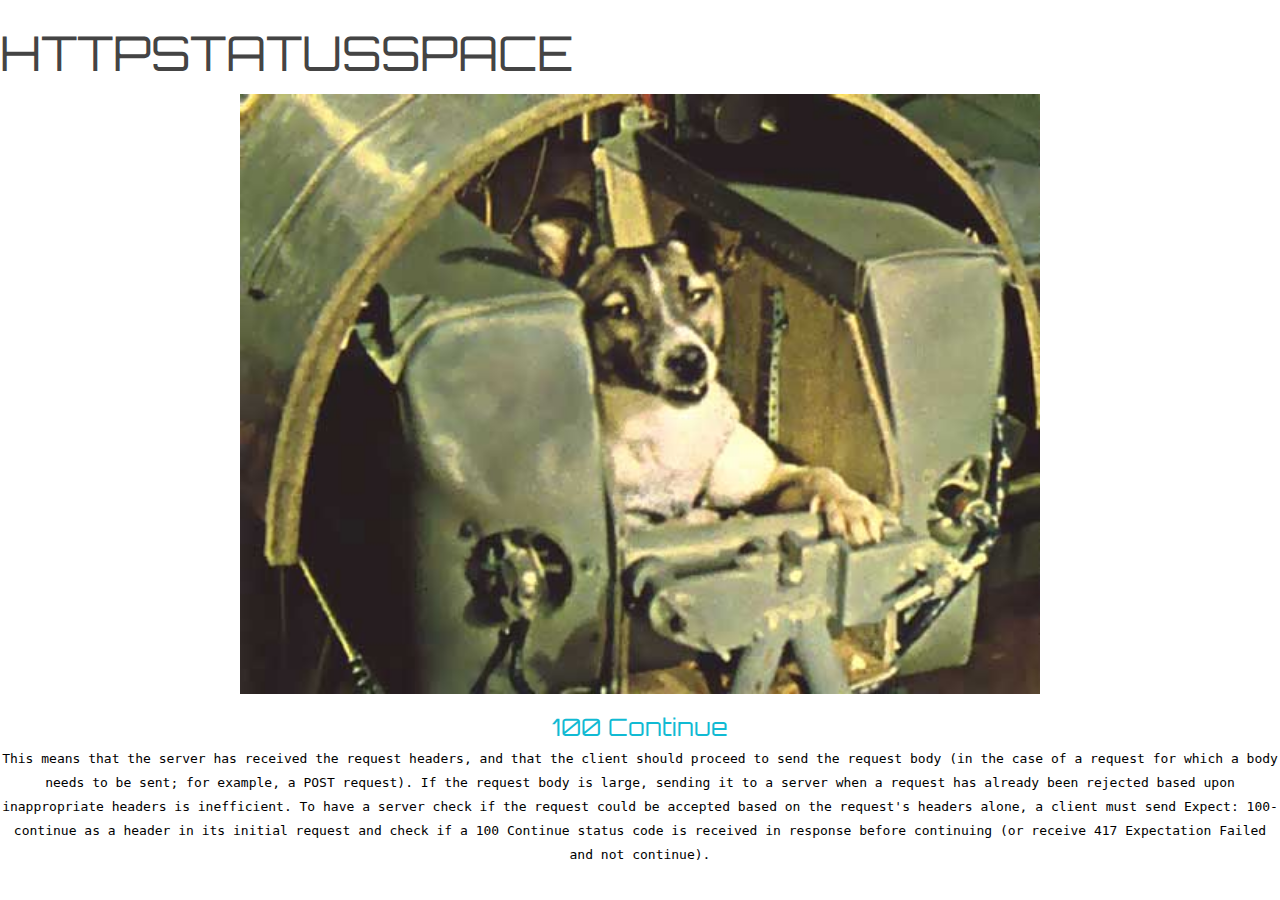
==== 100.html @ 15ec366b "added single page for 100" ====
<!DOCTYPE html>
<html>
  <head>
    <title>httpstatusspace</title>
    <link href='http://fonts.googleapis.com/css?family=Orbitron' rel='stylesheet' type='text/css'>
    <link href='css/base.css' rel='stylesheet' type='text/css'>

  </head>
  <body>
    <h1>HTTPSTATUSSPACE</h1>
    <div class="center">
      <img class="single" src="images/100_laika.jpg" alt="100 Continue">
      <a href="http://en.wikipedia.org/wiki/List_of_HTTP_status_codes#1xx_Server_Error"><h3>100 Continue</h3></a>
      <div id="body">
        <p id="text"> This means that the server has received the request headers, and that the client should proceed to send the request body (in the case of a request for which a body needs to be sent; for example, a POST request). If the request body is large, sending it to a server when a request has already been rejected based upon inappropriate headers is inefficient. To have a server check if the request could be accepted based on the request's headers alone, a client must send Expect: 100-continue as a header in its initial request and check if a 100 Continue status code is received in response before continuing (or receive 417 Expectation Failed and not continue).</p>
      </div>
    </div>
  </body>
</html>
---- css/base.css ----
html, body, div, span, applet, object, iframe,
h1, h2, h3, h4, h5, h6, p, blockquote, pre,
a, abbr, acronym, address, big, cite, code,
del, dfn, em, img, ins, kbd, q, s, samp,
small, strike, strong, sub, sup, tt, var,
b, u, i, center,
dl, dt, dd, ol, ul, li,
fieldset, form, label, legend,
table, caption, tbody, tfoot, thead, tr, th, td,
article, aside, canvas, details, embed, 
figure, figcaption, footer, header, hgroup, 
menu, nav, output, ruby, section, summary,
time, mark, audio, video {
	margin: 0;
	padding: 0;
	border: 0;
	font-size: 100%;
	font: inherit;
	vertical-align: baseline;
}
/* HTML5 display-role reset for older browsers */
article, aside, details, figcaption, figure, 
footer, header, hgroup, menu, nav, section {
	display: block;
}
body {
	color: #444;
	font-family: Georgia, serif;
	line-height: 1.5em;
}
ol, ul {
	list-style: square;
	margin: 0 0 0.5em;
}
blockquote, q {
	quotes: none;
}
blockquote:before, blockquote:after,
q:before, q:after {
	content: '';
	content: none;
}
code {
	background-color: #f4f4f4;
	font-family: Menlo, 'Panic Sans', monospace;
	font-size: 0.875em;
}
table {
	border-collapse: collapse;
	border-spacing: 0;
}
strong {
	font-weight: bold;
}
p {
	margin: 0 0 0.5em;
	max-width: 634px;
	font-family: 'Orbitron', 'sans-serif';
}
h1, h2, h3, h4, h5, h6 {
	font-family: 'Orbitron', 'sans-serif';
	font-weight: normal;
	line-height: 1.2em;
	padding: 0.5em 0 0.25em;
}

h1 {
	font-size: 3em;
}

h2 {
	font-size: 2em;
}

h3 {
	font-size: 1.5em;
}

h4 {
	font-size: 1.25em;
}

h5, h6 {
	font-size: 1em;
}

a, a:link, a:visited {
	color: #11bad3;
	text-decoration: none;
	border-bottom: 1px solid #11bad3;
}

a:hover, a:active {
	background: #00a9c2;
	border-color: #00a9c2;
	color: black;
}

img {
	max-width: 100%;
  height: 300px;
  width: 400px
}

hr {
	border: none;
	background: url(../images/bg_hr.png) center center no-repeat;
	height: 10px;
}

#logo {
	padding-bottom: 0;
}

.center {
	text-align: center;
}

#text {
	max-width: none;
	text-align: center;
	font-family: monospace;
	color: black;
}

.single {
	max-width: 100%;
	height: 600px;
	width: 800px;
}

.logo {
	color: #11bad3;
	font-family: sommet-slab-1, sommet-slab-2, Georgia, serif;
	font-weight: normal;
	font-size: 1.2em;
}
.logo b {
	font-weight: bold;
}

.banner-wrap {
	text-align: center;
	background: #ffc;
	border-bottom: 1px solid #ccc;
	padding: 0 10px 1em;
	margin-bottom: 1em;
}

.intro {
	font-size: 1.75em;
	font-family: sommet-slab-1, sommet-slab-2, Georgia, serif;
	line-height: 1.1em;
	max-width: none;
}

.grid {
	padding: 0 20px;
}

.row {
	margin-bottom: 1em;
	position:relative;
	float:left;
}

.feature h2 {
	font-weight: bold;
	text-align: center;
}

.feature p {
	font-size: 1.125em;
}

.mod-download {
	background: url(../images/bg_download.png) 0 0.75em no-repeat;
	background-size: 100%;
}

.mod-download h2 {
	color: #11bad3;
	font-weight: bold;
}

.mod-download .logo {
	color: #fff;
	font-size: 1em;
}

a.bttn {
	border-right: 1px solid #0087a0;
	border-bottom: 1px solid #0087a0;
	background: #11bad3;
	color: #fff;
	display: inline-block;
	font-family: sommet-slab-1, sommet-slab-2, Georgia, serif;
	font-size: 1.2em;
	font-weight: bold;
	margin: 0.5em 0;
	padding: 0.5em 0.75em;
}

.mod-download .bttn:hover {
	background: #0087a0;
	cursor: pointer;
}

.example-grids {
	margin-bottom: 4em;
}

.example-grids .row { margin-bottom: 0; }

.example-grids .row p {
	background: #ffc;
	border-right: 1px solid #ccc;
	border-bottom: 1px solid #ccc;
	font-family: Menlo, 'Panic Sans', monospace;
	padding: 1em;
	margin: 0 0 1em;
}

.footer p {
	color: #666;
	text-align: center;
	max-width: none;
}
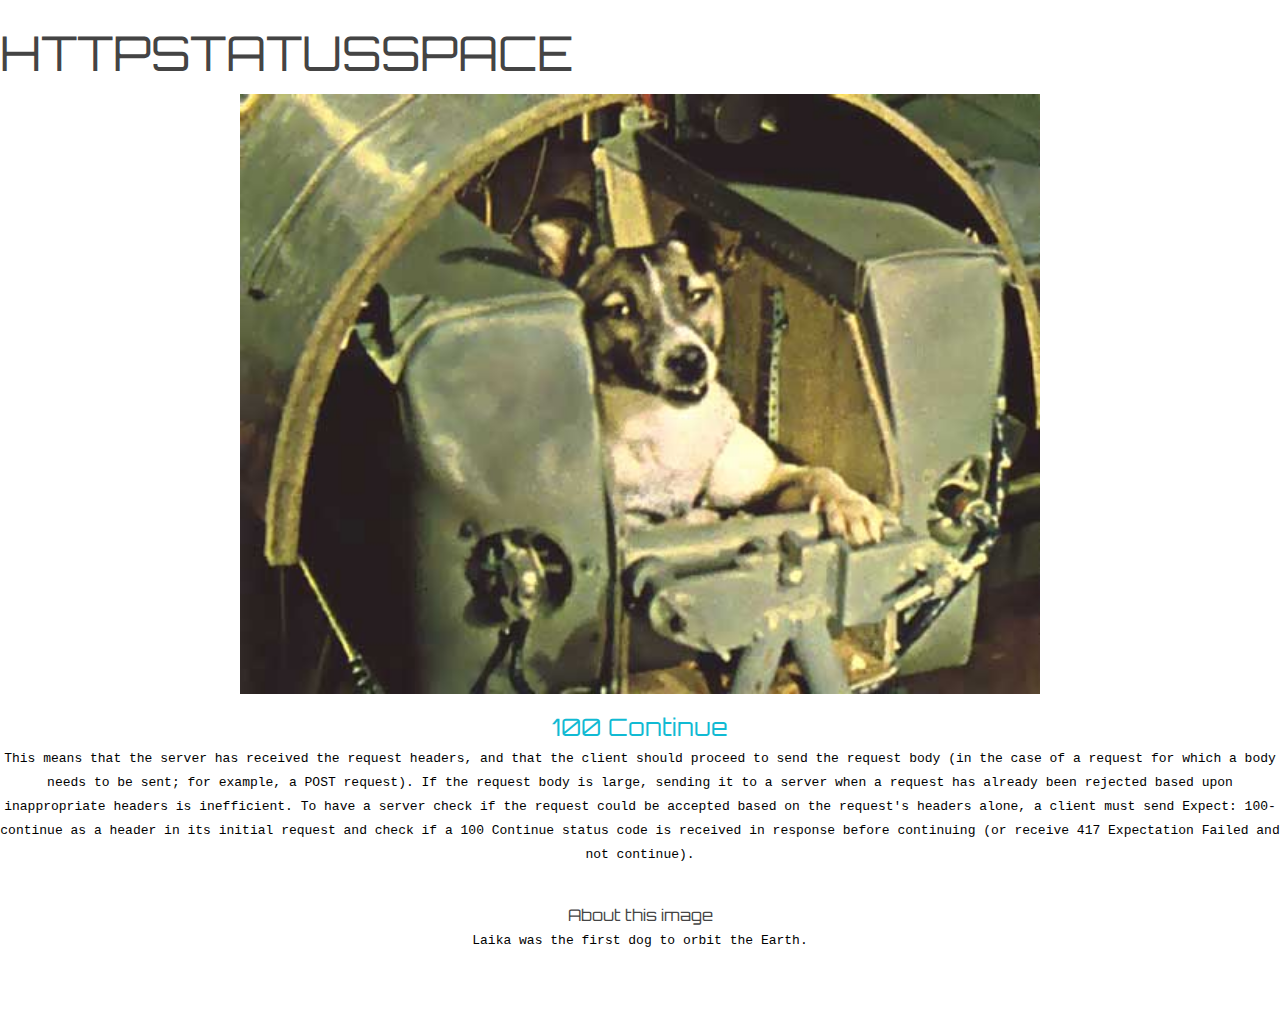
==== commit 85692020: "added social media" ====
--- a/100.html
+++ b/100.html
@@ -4,7 +4,9 @@
     <title>httpstatusspace</title>
     <link href='http://fonts.googleapis.com/css?family=Orbitron' rel='stylesheet' type='text/css'>
     <link href='css/base.css' rel='stylesheet' type='text/css'>
-
+    <script type="text/javascript">var switchTo5x=true;</script>
+    <script type="text/javascript" src="http://w.sharethis.com/button/buttons.js"></script>
+    <script type="text/javascript" src="http://s.sharethis.com/loader.js"></script>
   </head>
   <body>
     <h1>HTTPSTATUSSPACE</h1>
@@ -12,8 +14,20 @@
       <img class="single" src="images/100_laika.jpg" alt="100 Continue">
       <a href="http://en.wikipedia.org/wiki/List_of_HTTP_status_codes#1xx_Server_Error"><h3>100 Continue</h3></a>
       <div id="body">
-        <p id="text"> This means that the server has received the request headers, and that the client should proceed to send the request body (in the case of a request for which a body needs to be sent; for example, a POST request). If the request body is large, sending it to a server when a request has already been rejected based upon inappropriate headers is inefficient. To have a server check if the request could be accepted based on the request's headers alone, a client must send Expect: 100-continue as a header in its initial request and check if a 100 Continue status code is received in response before continuing (or receive 417 Expectation Failed and not continue).</p>
+        <p id="text">This means that the server has received the request headers, and that the client should proceed to send the request body (in the case of a request for which a body needs to be sent; for example, a POST request). If the request body is large, sending it to a server when a request has already been rejected based upon inappropriate headers is inefficient. To have a server check if the request could be accepted based on the request's headers alone, a client must send Expect: 100-continue as a header in its initial request and check if a 100 Continue status code is received in response before continuing (or receive 417 Expectation Failed and not continue).</p>
+        <br>
+        <h5>About this image</h5>
+        <div id="body">
+          <p id="text">Laika was the first dog to orbit the Earth.</p> 
+        </div>
+        <br>
+        <br>
+        <br>
       </div>
     </div>
   </body>
+  <script type="text/javascript">stLight.options({publisher: "af03a2e9-930d-4e7b-bde3-cfccccba43d6", doNotHash: false, doNotCopy: false, hashAddressBar: false});</script>
+  <script>var options={ "publisher": "af03a2e9-930d-4e7b-bde3-cfccccba43d6", "httpstatusspace": { "visible": true, "url": "", "img": "http://sd.sharethis.com/disc/images/demo_logo.png", "height": 45}, "ad": { "visible": false, "openDelay": "5", "closeDelay": "0"}, "livestream": { "domain": "", "type": "sharethis"}, "ticker": { "visible": false, "domain": "", "title": "", "type": "sharethis"}, "facebook": { "visible": false, "profile": "sharethis"}, "fblike": { "visible": false, "url": ""}, "twitter": { "visible": false, "user": "sharethis"}, "twfollow": { "visible": false}, "custom": [{ "visible": false, "title": "Custom 1", "url": "", "img": "", "popup": false, "popupCustom": { "width": 300, "height": 250}}, { "visible": false, "title": "Custom 2", "url": "", "img": "", "popup": false, "popupCustom": { "width": 300, "height": 250}}, { "visible": false, "title": "Custom 3", "url": "", "img": "", "popup": false, "popupCustom": { "width": 300, "height": 250}}], "chicklets": { "items": ["facebook", "twitter", "reddit", "tumblr", "slashdot", "pinterest", "email"]}};
+    var st_bar_widget = new sharethis.widgets.sharebar(options);
+    </script>
 </html>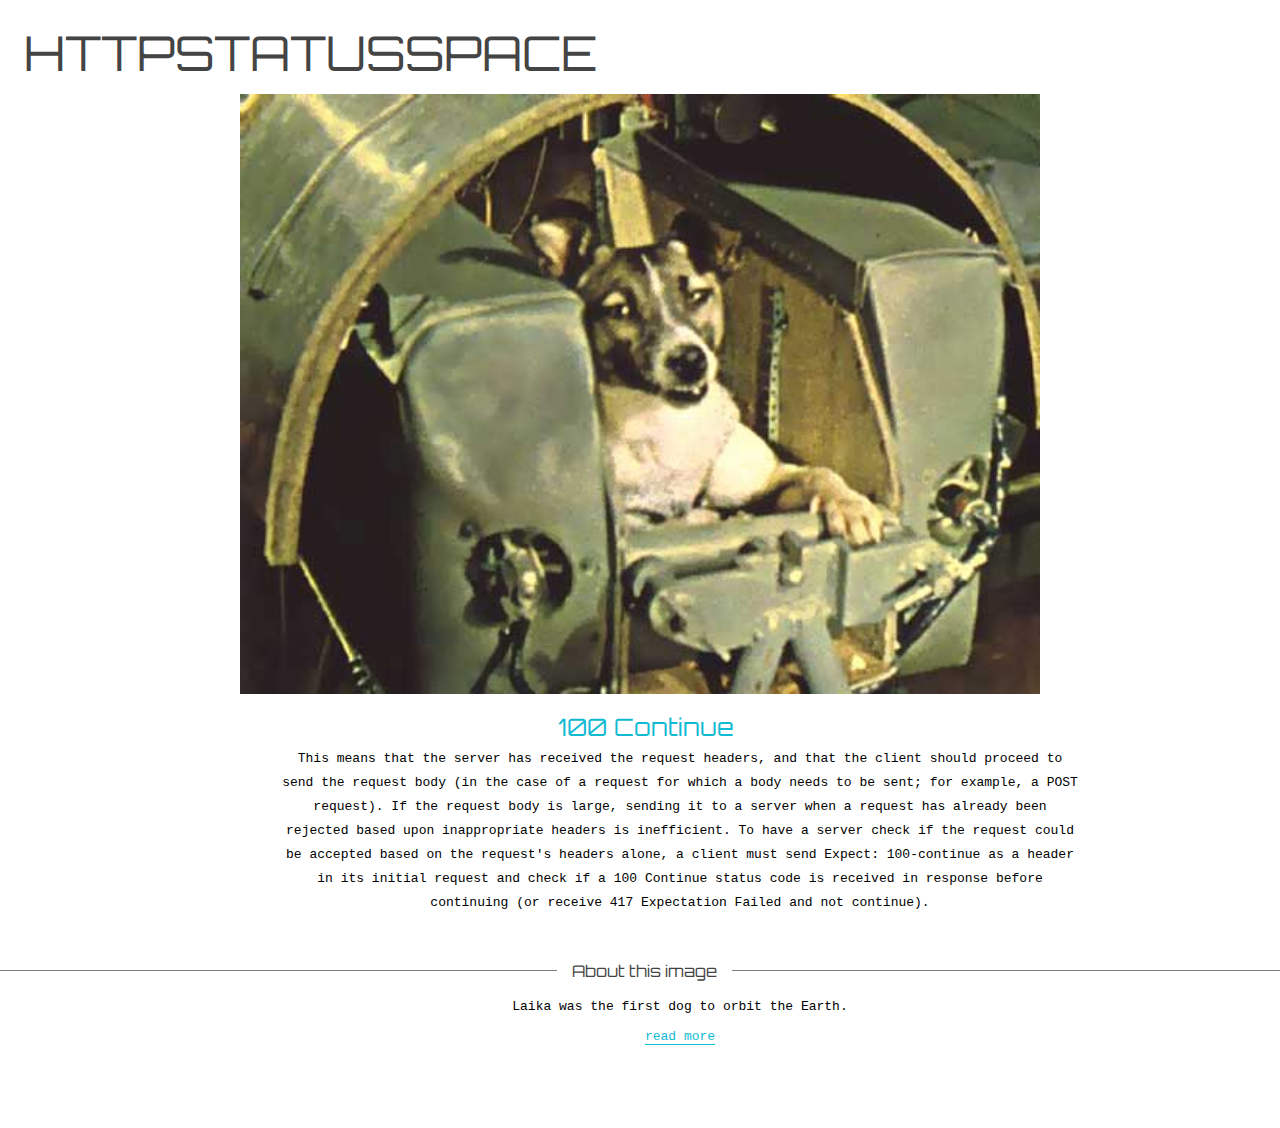
==== commit ccd011e5: "layout for single page" ====
--- a/100.html
+++ b/100.html
@@ -14,12 +14,20 @@
       <img class="single" src="images/100_laika.jpg" alt="100 Continue">
       <a href="http://en.wikipedia.org/wiki/List_of_HTTP_status_codes#1xx_Server_Error"><h3>100 Continue</h3></a>
       <div id="body">
-        <p id="text">This means that the server has received the request headers, and that the client should proceed to send the request body (in the case of a request for which a body needs to be sent; for example, a POST request). If the request body is large, sending it to a server when a request has already been rejected based upon inappropriate headers is inefficient. To have a server check if the request could be accepted based on the request's headers alone, a client must send Expect: 100-continue as a header in its initial request and check if a 100 Continue status code is received in response before continuing (or receive 417 Expectation Failed and not continue).</p>
+        <p class="text">This means that the server has received the request headers, and that the client should proceed to send the request body (in the case of a request for which a body needs to be sent; for example, a POST request). If the request body is large, sending it to a server when a request has already been rejected based upon inappropriate headers is inefficient. To have a server check if the request could be accepted based on the request's headers alone, a client must send Expect: 100-continue as a header in its initial request and check if a 100 Continue status code is received in response before continuing (or receive 417 Expectation Failed and not continue).</p>
         <br>
-        <h5>About this image</h5>
+        <br>
+        
+        <div style="height: 1px; background-color: grey; text-align: center">
+          <h6><span style="background-color: white; position: relative; top: -1.0em; padding: 15px">About this image</span></h6>
+        </div>
+        
+        <br>
         <div id="body">
-          <p id="text">Laika was the first dog to orbit the Earth.</p> 
+          <p class="text">Laika was the first dog to orbit the Earth.</p> 
+          <p class="text"><a httpref="http://en.wikipedia.org/wiki/Laika">read more</a></p>
         </div>
+        
         <br>
         <br>
         <br>
--- a/css/base.css
+++ b/css/base.css
@@ -54,14 +54,13 @@
 }
 p {
 	margin: 0 0 0.5em;
-	max-width: 634px;
 	font-family: 'Orbitron', 'sans-serif';
 }
 h1, h2, h3, h4, h5, h6 {
 	font-family: 'Orbitron', 'sans-serif';
 	font-weight: normal;
 	line-height: 1.2em;
-	padding: 0.5em 0 0.25em;
+	padding: 0.5em 0 0.25em 0.5em;
 }
 
 h1 {
@@ -116,11 +115,17 @@
 	text-align: center;
 }
 
-#text {
-	max-width: none;
+
+.text {
+	max-width: 800px;
 	text-align: center;
 	font-family: monospace;
 	color: black;
+	margin-left: 280px;
+}
+
+.link {
+	color: red;
 }
 
 .single {
